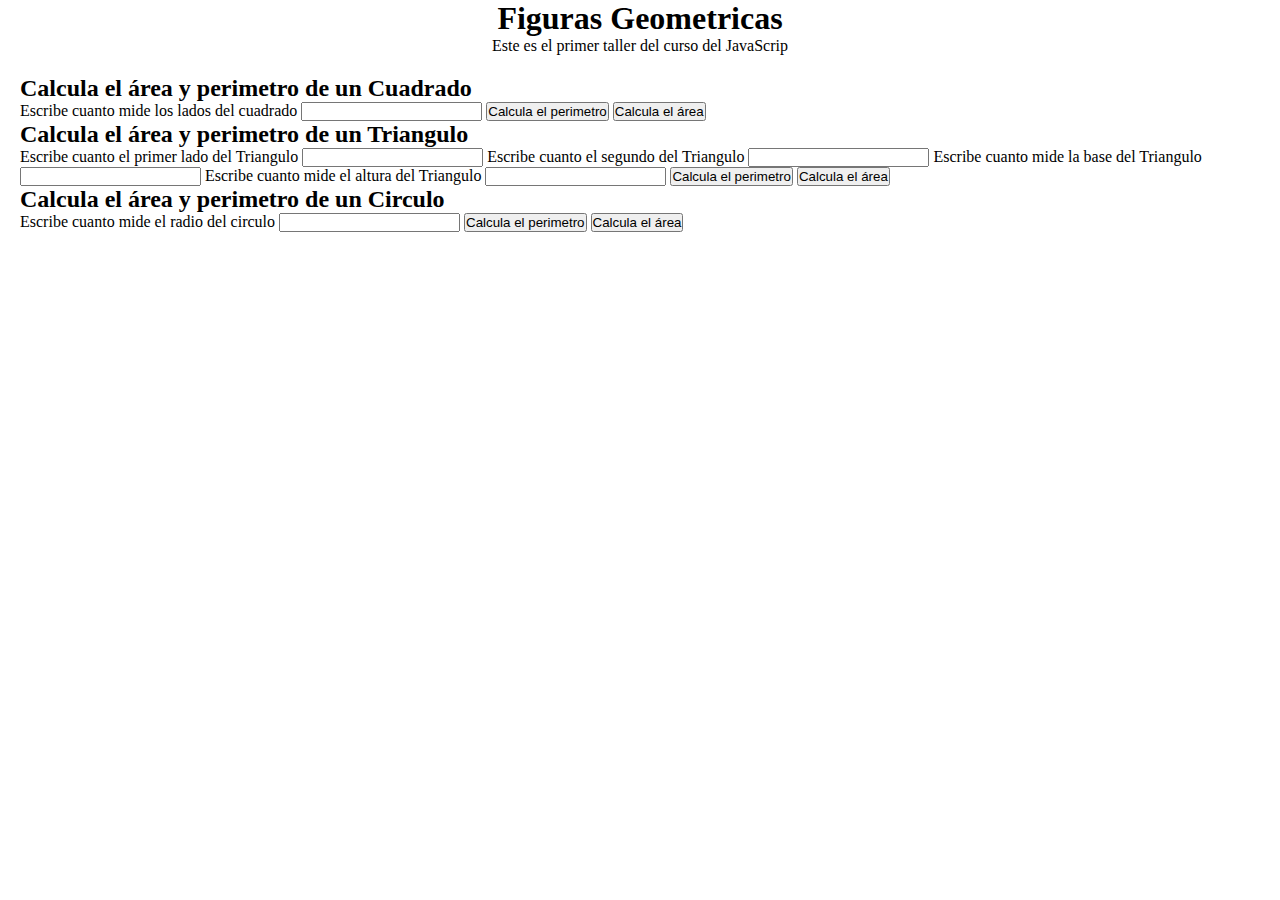
==== figuras.html @ 445850c9 "Añadi los archivos figuras.html figuras,js styles.ccs" ====
<!DOCTYPE html>
<html lang="en">
<head>
    <meta charset="UTF-8">
    <meta http-equiv="X-UA-Compatible" content="IE=edge">
    <meta name="viewport" content="width=device-width, initial-scale=1.0">
    <link rel="stylesheet" href="style.css" class="estilo">
    <title>Figuras Geometricas</title>
</head>
<body>
    <header>
    <h1>Figuras Geometricas</h1>
    <p>Este es el primer taller del curso del JavaScrip</p>
    </header>
    <section class="container">
    <section>
        <h2>Calcula el área y perimetro de un Cuadrado</h2>
        <form>
            <label for="inputCuadrado">
                Escribe cuanto mide los lados del cuadrado
            </label>
            <input id="inputCuadrado" type="number">
            <button type="button" onclick="calcularPerimetroCuadrado()">Calcula el perimetro</button>
            <button type="button" onclick="calcularAreaCuadrado()">Calcula el área</button>
        </form>
    </section>

    <section>
        <h2>Calcula el área y perimetro de un Triangulo</h2>
        <form>
            <label for="inputT-Lado1">
                Escribe cuanto el primer lado del Triangulo
            </label>
            <input id="inputT-Lado1" type="number">
            <label for="inputT-Lado2">
                Escribe cuanto el segundo del Triangulo
            </label>
            <input id="inputT-Lado2" type="number">
            <label for="inputT-Base">
                Escribe cuanto mide la base del Triangulo
            </label>
            <input id="inputT-Base" type="number">
            <label for="inputT-altura">
                Escribe cuanto mide el altura del Triangulo
            </label>
            <input id="inputT-altura" type="number">
            <button type="button" onclick="calcularPerimetroTriangulo()">Calcula el perimetro</button>
            <button type="button" onclick="calcularAreaTriangulo()">Calcula el área</button>
        </form>
    </section>

    <section>
        <h2>Calcula el área y perimetro de un Circulo</h2>
        <form>
            <label for="inputRadio">
                Escribe cuanto mide el radio del circulo
            </label>
            <input id="inputRadio" type="number">
            <button type="button" onclick="calcularPerimetroCirculo()">Calcula el perimetro</button>
            <button type="button" onclick="calcularAreaCirculo()">Calcula el área</button>
        </form>
    </section>
    </section>

    <script src="./figuras.js"></script>

</body>
</html>
---- style.css ----
* {
    margin: 0;
    padding: 0;
}

header {
   text-align: center; 
}

.container {
    display: grid;
    justify-content:center ;
    align-items: center;
    padding: 20px;
}
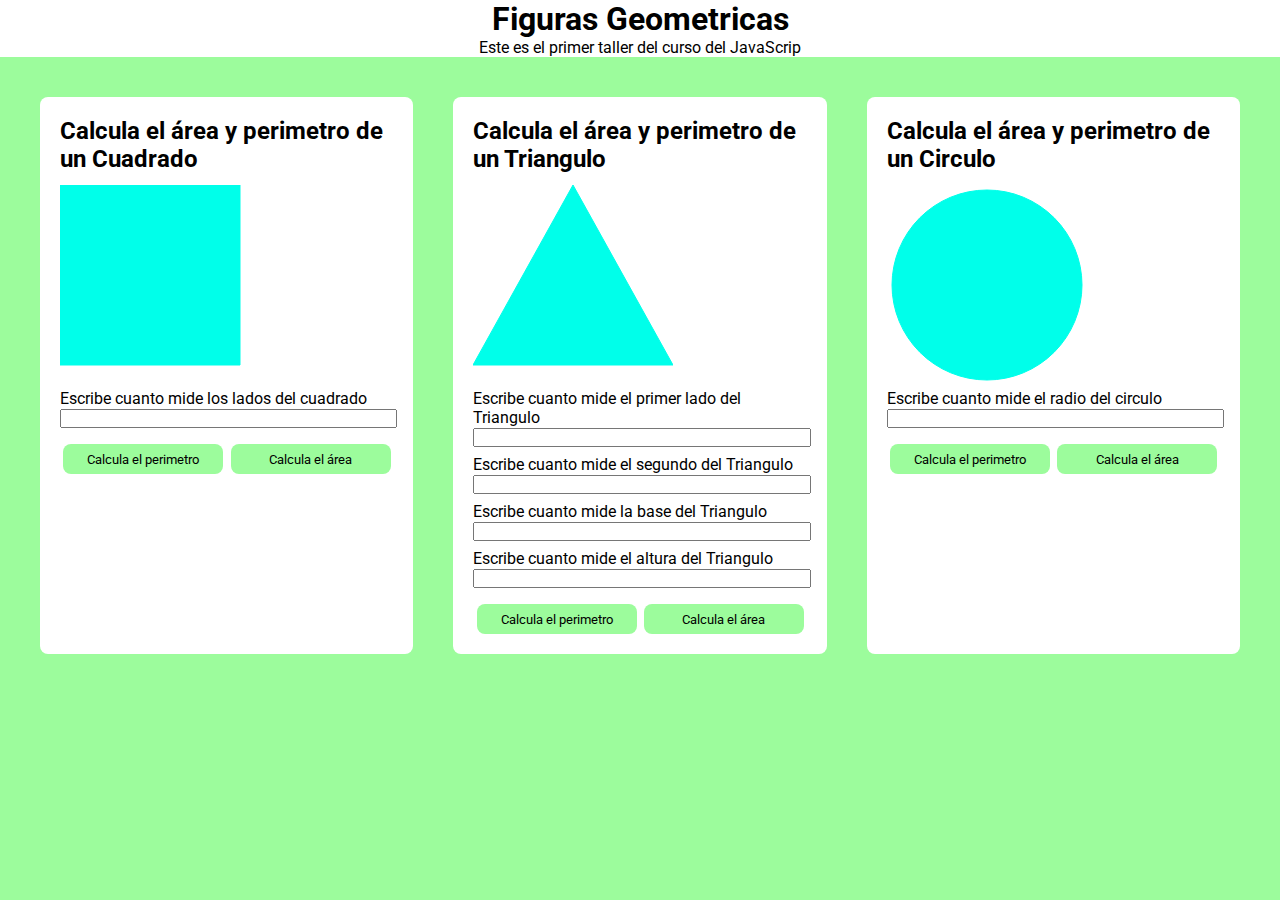
==== commit ba344267: "Agregue estilos al proyecto" ====
--- a/figuras.html
+++ b/figuras.html
@@ -4,6 +4,9 @@
     <meta charset="UTF-8">
     <meta http-equiv="X-UA-Compatible" content="IE=edge">
     <meta name="viewport" content="width=device-width, initial-scale=1.0">
+    <link rel="preconnect" href="https://fonts.googleapis.com">
+    <link rel="preconnect" href="https://fonts.gstatic.com" crossorigin>
+    <link href="https://fonts.googleapis.com/css2?family=Roboto:ital@1&display=swap" rel="stylesheet">
     <link rel="stylesheet" href="style.css" class="estilo">
     <title>Figuras Geometricas</title>
 </head>
@@ -13,9 +16,12 @@
     <p>Este es el primer taller del curso del JavaScrip</p>
     </header>
     <section class="container">
-    <section>
+    <section class="operaciones">
         <h2>Calcula el área y perimetro de un Cuadrado</h2>
-        <form>
+        <svg height="200" width="200">
+            <polygon points="0,0 0,180 180,180 180,0 " style="fill:rgb(0, 255, 234);stroke:rgb(0, 255, 234);stroke-width:1" />
+        </svg>
+        <form>    
             <label for="inputCuadrado">
                 Escribe cuanto mide los lados del cuadrado
             </label>
@@ -25,15 +31,18 @@
         </form>
     </section>
 
-    <section>
+    <section class="operaciones">
         <h2>Calcula el área y perimetro de un Triangulo</h2>
+        <svg height="200" width="200">
+            <polygon points="100,0 0,180 200,180" style="fill:rgb(0, 255, 234);stroke:rgb(0, 255, 234);stroke-width:1" />
+          </svg>
         <form>
             <label for="inputT-Lado1">
-                Escribe cuanto el primer lado del Triangulo
+                Escribe cuanto mide el primer lado del Triangulo
             </label>
             <input id="inputT-Lado1" type="number">
             <label for="inputT-Lado2">
-                Escribe cuanto el segundo del Triangulo
+                Escribe cuanto mide el segundo del Triangulo
             </label>
             <input id="inputT-Lado2" type="number">
             <label for="inputT-Base">
@@ -49,8 +58,11 @@
         </form>
     </section>
 
-    <section>
+    <section class="operaciones">
         <h2>Calcula el área y perimetro de un Circulo</h2>
+        <svg height="200" width="200">
+            <circle cx="100" cy="100" r="95" style="fill:rgb(0, 255, 234);stroke:rgb(0, 255, 234);stroke-width:1"/>
+        </svg>
         <form>
             <label for="inputRadio">
                 Escribe cuanto mide el radio del circulo
--- a/style.css
+++ b/style.css
@@ -1,15 +1,63 @@
 * {
     margin: 0;
     padding: 0;
+    font-family: 'Roboto', sans-serif;
+}
+
+body {
+    background-color: rgb(156, 252, 156);
 }
 
 header {
-   text-align: center; 
+    text-align: center; 
+    background: white;
 }
 
 .container {
     display: grid;
-    justify-content:center ;
-    align-items: center;
+    grid-template-columns: auto auto auto;
+    height: 80%;
+    margin: 20px;
+}
+
+.operaciones {
     padding: 20px;
+    background: white;
+    border-radius: 8px;
+    margin: 20px;
 }
+
+form {
+    display: inline-block;
+}
+
+h2 {
+    margin-bottom: 12px;
+}
+
+input {
+    width: 100%;
+    margin-bottom: 8px;
+}
+
+button {
+    width: 48%;
+    height: 30px;
+    margin-left: 1%;
+    background-color: rgb(156, 252, 156);
+    border-radius: 8px;
+    border: none;
+    cursor: pointer;
+    margin-top: 8px;
+}
+
+button:hover {
+    background-color: rgb(20, 161, 39);
+    color: aliceblue;
+}
+
+@media (max-width: 680px){
+    .container {
+        grid-template-columns: auto;
+    }
+}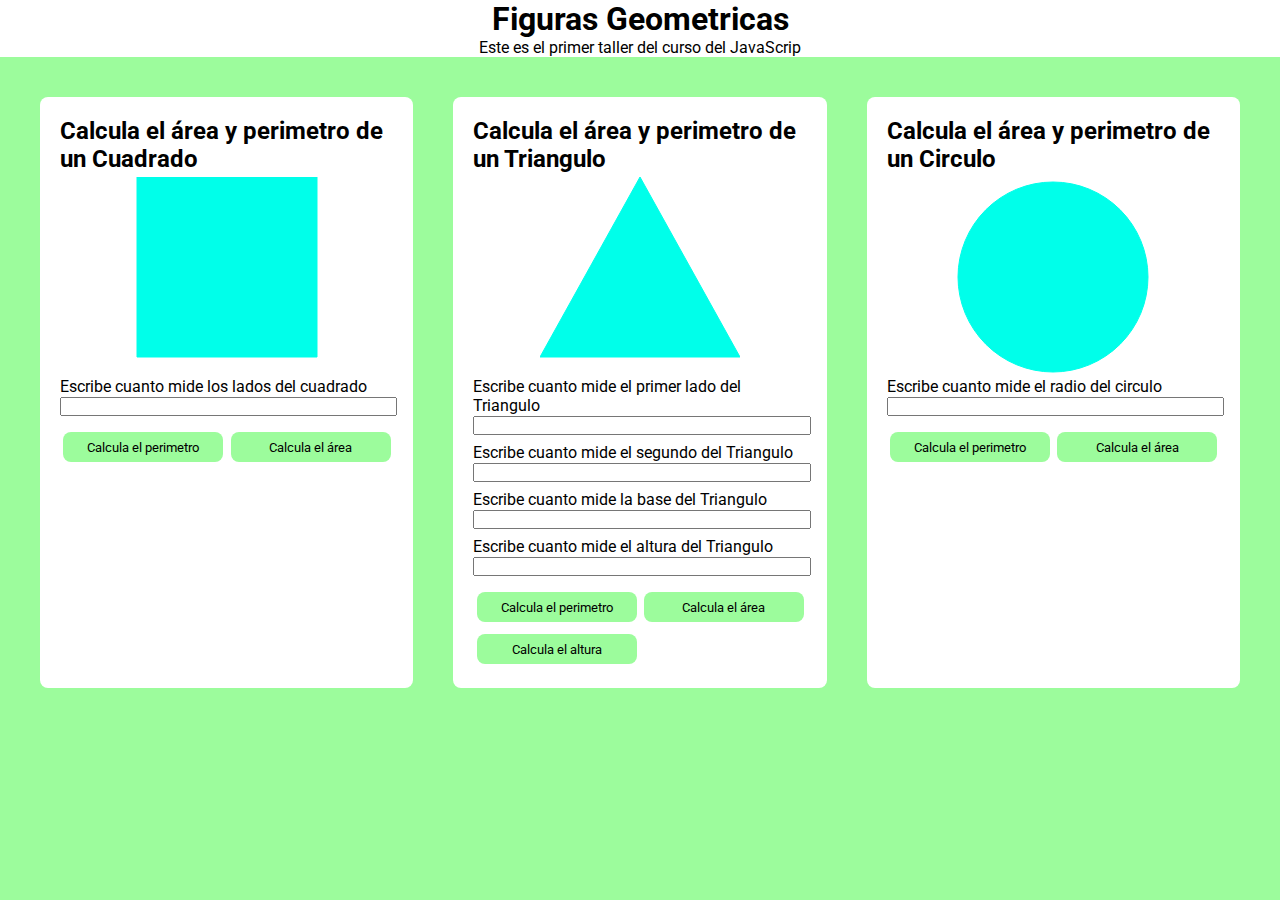
==== commit 99bd7e5c: "Agrego index.html y resto de documentos" ====
--- a/figuras.html
+++ b/figuras.html
@@ -18,9 +18,11 @@
     <section class="container">
     <section class="operaciones">
         <h2>Calcula el área y perimetro de un Cuadrado</h2>
+        <div class="figuras">
         <svg height="200" width="200">
-            <polygon points="0,0 0,180 180,180 180,0 " style="fill:rgb(0, 255, 234);stroke:rgb(0, 255, 234);stroke-width:1" />
+            <polygon points="10,0 10,180 190,180 190,0 " style="fill:rgb(0, 255, 234);stroke:rgb(0, 255, 234);stroke-width:1" />
         </svg>
+        </div>
         <form>    
             <label for="inputCuadrado">
                 Escribe cuanto mide los lados del cuadrado
@@ -33,9 +35,11 @@
 
     <section class="operaciones">
         <h2>Calcula el área y perimetro de un Triangulo</h2>
+        <div class="figuras">
         <svg height="200" width="200">
             <polygon points="100,0 0,180 200,180" style="fill:rgb(0, 255, 234);stroke:rgb(0, 255, 234);stroke-width:1" />
           </svg>
+        </div> 
         <form>
             <label for="inputT-Lado1">
                 Escribe cuanto mide el primer lado del Triangulo
@@ -55,14 +59,17 @@
             <input id="inputT-altura" type="number">
             <button type="button" onclick="calcularPerimetroTriangulo()">Calcula el perimetro</button>
             <button type="button" onclick="calcularAreaTriangulo()">Calcula el área</button>
+            <button type="button" onclick="calcularAlturaTriangulo()">Calcula el altura</button>
         </form>
     </section>
 
     <section class="operaciones">
         <h2>Calcula el área y perimetro de un Circulo</h2>
+        <div class="figuras">
         <svg height="200" width="200">
             <circle cx="100" cy="100" r="95" style="fill:rgb(0, 255, 234);stroke:rgb(0, 255, 234);stroke-width:1"/>
         </svg>
+        </div>
         <form>
             <label for="inputRadio">
                 Escribe cuanto mide el radio del circulo
--- a/style.css
+++ b/style.css
@@ -27,18 +27,46 @@
     margin: 20px;
 }
 
+#links {
+    display: flex;
+    justify-content: space-between;
+}
+
+a {
+    text-decoration: none;
+}
+
+.figuras {
+    display: flex;
+    justify-content: center;
+}
+
 form {
     display: inline-block;
 }
 
+.caja {
+    margin-top: 12px ;
+}
+
+
 h2 {
-    margin-bottom: 12px;
+    margin-bottom: 4px;
 }
 
 input {
     width: 100%;
     margin-bottom: 8px;
 }
+
+.addContainer {
+    margin-bottom: 8xp;
+}
+
+.add {
+    width: 48%;
+}
+
 
 button {
     width: 48%;
@@ -49,15 +77,50 @@
     border: none;
     cursor: pointer;
     margin-top: 8px;
+    margin-bottom: 4px;
 }
 
 button:hover {
     background-color: rgb(20, 161, 39);
     color: aliceblue;
+
+}
+
+ol {
+    margin-left: 16px;
+}
+
+.operation {
+    display: flex;
+    justify-content: space-between;
+}
+
+.selectSalario {
+    height: 30px;
+    width: 49%;
+    bottom: 0;
+    margin-top: 8px;
+    margin-bottom: 4px;
+}
+#listaDatosMex {
+    align-content: space-between;
+}
+
+.resultado {
+    margin-top: 12px;
 }
 
 @media (max-width: 680px){
     .container {
         grid-template-columns: auto;
     }
-}+    #links {
+        flex-direction: column;
+    }
+}
+
+.container2 {
+    display: flex;
+    justify-content: space-between;
+}
+
